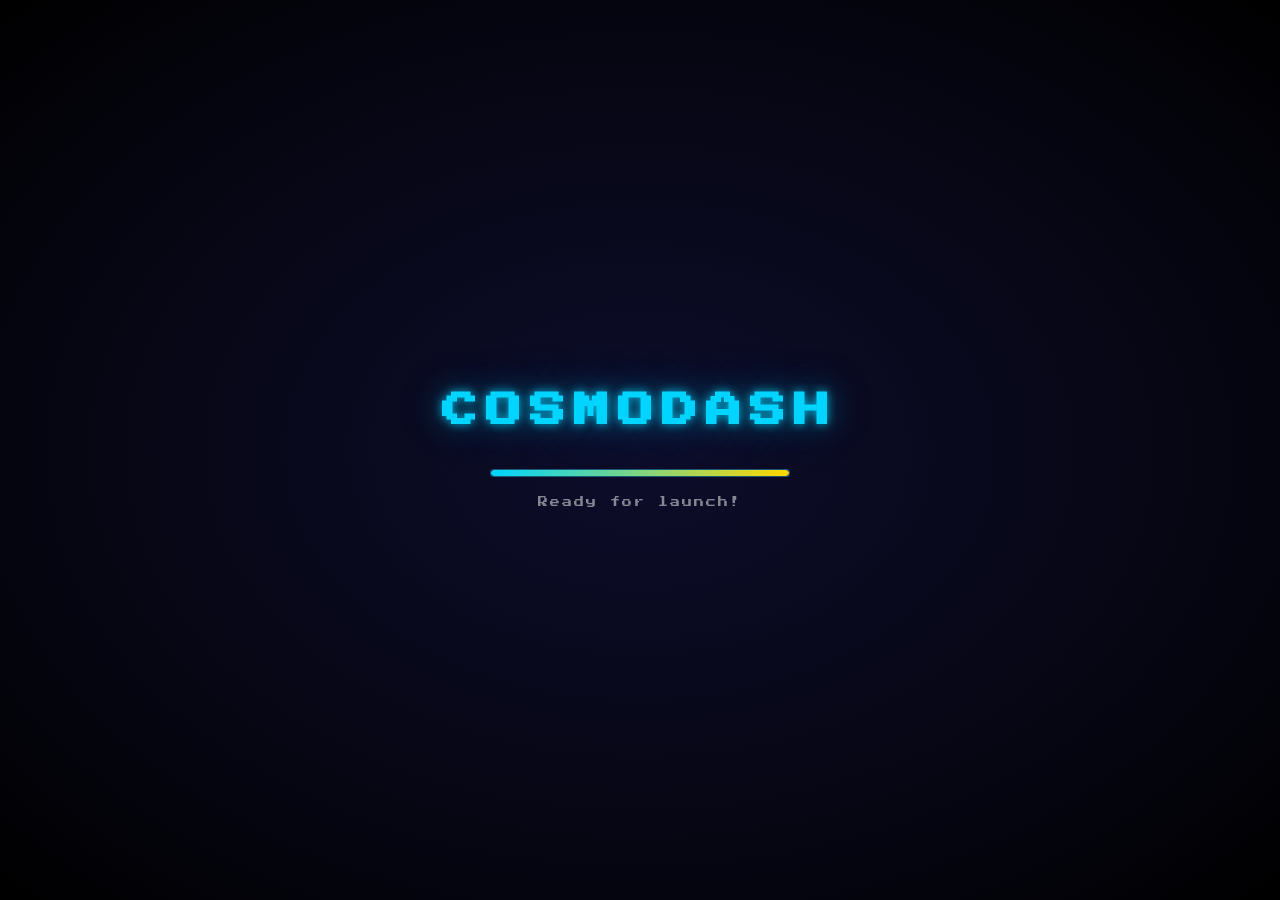
==== index.html @ f9bedfa4 "game initialized" ====
<!DOCTYPE html>
<html lang="en">

<head>
    <meta charset="UTF-8">
    <meta name="viewport" content="width=device-width, initial-scale=1.0">
    <title>CosmoDash — Nova Ryder's Space Adventure</title>
    <meta name="description"
        content="A Super Mario-inspired space adventure platformer. Dash across the solar system as Nova Ryder!">
    <link rel="stylesheet" href="index.css">
    <!-- Retro Pixel Font -->
    <link rel="preconnect" href="https://fonts.googleapis.com">
    <link rel="preconnect" href="https://fonts.gstatic.com" crossorigin>
    <link href="https://fonts.googleapis.com/css2?family=Press+Start+2P&display=swap" rel="stylesheet">
</head>

<body>
    <!-- Loading Screen -->
    <div id="loading-screen">
        <div class="loading-content">
            <h1 class="loading-title">COSMODASH</h1>
            <div class="loading-bar-container">
                <div class="loading-bar" id="loading-bar"></div>
            </div>
            <p class="loading-text" id="loading-text">Initializing engines...</p>
        </div>
    </div>

    <!-- Game Canvas -->
    <canvas id="game-canvas"></canvas>

    <!-- FPS Counter (debug) -->
    <div id="fps-counter" class="debug-ui">FPS: --</div>

    <!-- Entry Point -->
    <script type="module" src="js/engine/Game.js"></script>
</body>

</html>
---- index.css ----
/* ============================================
   CosmoDash — Global Styles
   ============================================ */

/* CSS Reset */
*,
*::before,
*::after {
  margin: 0;
  padding: 0;
  box-sizing: border-box;
}

:root {
  --font-pixel: "Press Start 2P", monospace;
  --color-bg: #0a0a1a;
  --color-primary: #00d4ff;
  --color-secondary: #ff6b35;
  --color-accent: #ffd700;
  --color-danger: #ff3366;
  --color-text: #e0e0ff;
  --color-dark: #06060f;
}

html,
body {
  width: 100%;
  height: 100%;
  overflow: hidden;
  background-color: var(--color-bg);
  font-family: var(--font-pixel);
  -webkit-font-smoothing: none;
  -moz-osx-font-smoothing: unset;
  image-rendering: pixelated;
  image-rendering: crisp-edges;
}

/* ============================================
   Game Canvas
   ============================================ */
#game-canvas {
  display: block;
  position: absolute;
  top: 50%;
  left: 50%;
  transform: translate(-50%, -50%);
  image-rendering: pixelated;
  image-rendering: crisp-edges;
  background-color: var(--color-dark);
  cursor: none;
}

/* ============================================
   Loading Screen
   ============================================ */
#loading-screen {
  position: fixed;
  top: 0;
  left: 0;
  width: 100%;
  height: 100%;
  background: radial-gradient(
    ellipse at center,
    #0d0d2b 0%,
    #050510 70%,
    #000000 100%
  );
  display: flex;
  align-items: center;
  justify-content: center;
  z-index: 1000;
  transition: opacity 0.5s ease-out;
}

#loading-screen.hidden {
  opacity: 0;
  pointer-events: none;
}

.loading-content {
  text-align: center;
}

.loading-title {
  font-family: var(--font-pixel);
  font-size: 36px;
  color: var(--color-primary);
  text-shadow:
    0 0 10px rgba(0, 212, 255, 0.8),
    0 0 30px rgba(0, 212, 255, 0.4),
    0 0 60px rgba(0, 212, 255, 0.2);
  letter-spacing: 8px;
  margin-bottom: 40px;
  animation: titlePulse 2s ease-in-out infinite;
}

@keyframes titlePulse {
  0%,
  100% {
    text-shadow:
      0 0 10px rgba(0, 212, 255, 0.8),
      0 0 30px rgba(0, 212, 255, 0.4);
  }
  50% {
    text-shadow:
      0 0 20px rgba(0, 212, 255, 1),
      0 0 50px rgba(0, 212, 255, 0.6),
      0 0 80px rgba(0, 212, 255, 0.3);
  }
}

.loading-bar-container {
  width: 300px;
  height: 8px;
  background: rgba(255, 255, 255, 0.1);
  border: 1px solid rgba(0, 212, 255, 0.3);
  border-radius: 4px;
  margin: 0 auto 20px;
  overflow: hidden;
}

.loading-bar {
  width: 0%;
  height: 100%;
  background: linear-gradient(90deg, var(--color-primary), var(--color-accent));
  border-radius: 4px;
  transition: width 0.3s ease-out;
  box-shadow: 0 0 10px rgba(0, 212, 255, 0.5);
}

.loading-text {
  font-family: var(--font-pixel);
  font-size: 10px;
  color: rgba(255, 255, 255, 0.5);
  letter-spacing: 2px;
}

/* ============================================
   Debug UI
   ============================================ */
.debug-ui {
  display: none;
  position: fixed;
  font-family: var(--font-pixel);
  font-size: 10px;
  color: #0f0;
  z-index: 999;
  pointer-events: none;
}

.debug-ui.visible {
  display: block;
}

#fps-counter {
  top: 8px;
  right: 8px;
  background: rgba(0, 0, 0, 0.7);
  padding: 4px 8px;
  border-radius: 2px;
}

/* ============================================
   Utility Classes
   ============================================ */
.no-select {
  user-select: none;
  -webkit-user-select: none;
}

/* Focus outline for accessibility */
*:focus-visible {
  outline: 2px solid var(--color-primary);
  outline-offset: 2px;
}
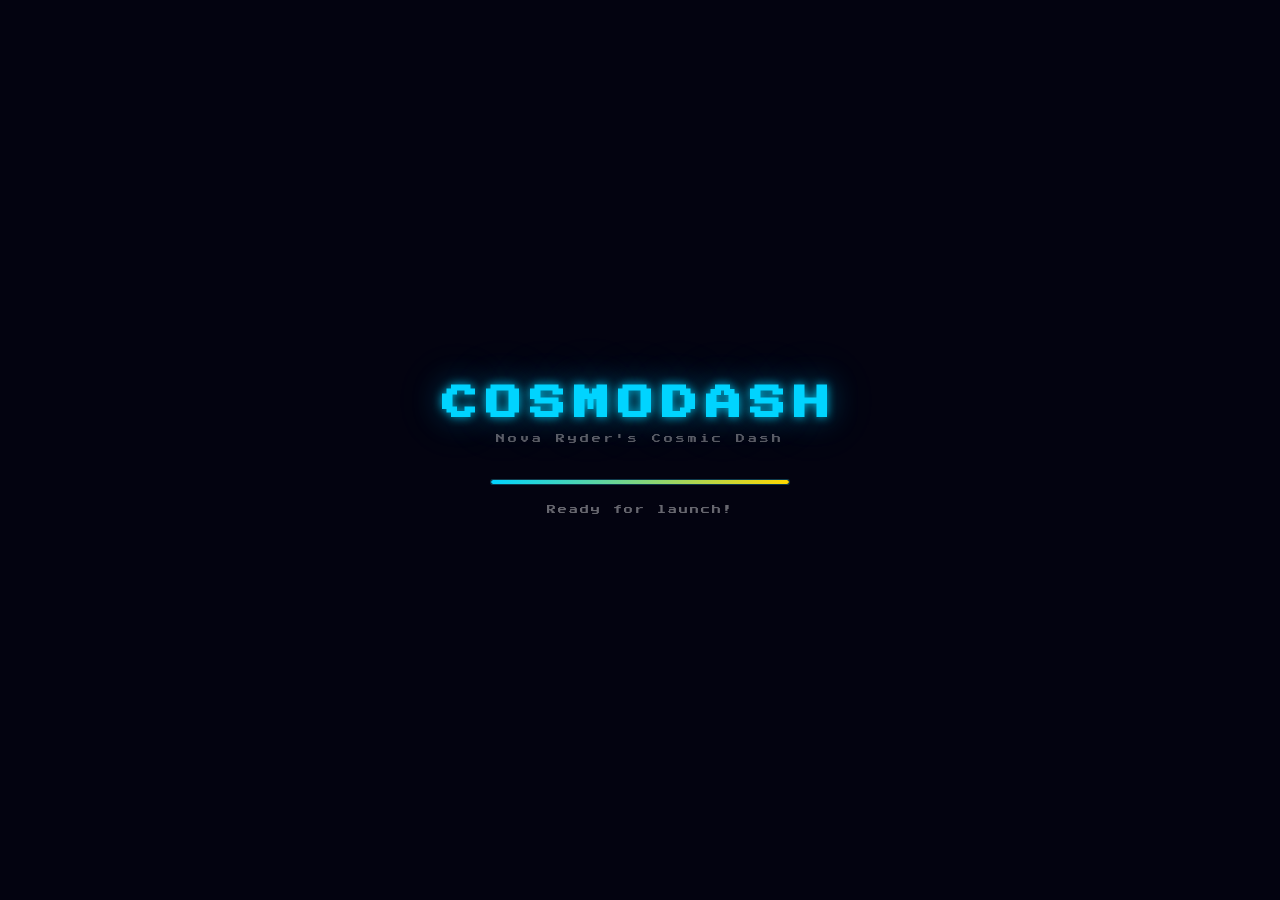
==== commit 3e8c6d54: "character sprited added" ====
--- a/index.html
+++ b/index.html
@@ -3,15 +3,21 @@
 
 <head>
     <meta charset="UTF-8">
-    <meta name="viewport" content="width=device-width, initial-scale=1.0">
-    <title>CosmoDash — Nova Ryder's Space Adventure</title>
+    <meta name="viewport" content="width=device-width, initial-scale=1.0, user-scalable=no">
+    <title>CosmoDash — Nova Ryder's Cosmic Dash</title>
     <meta name="description"
-        content="A Super Mario-inspired space adventure platformer. Dash across the solar system as Nova Ryder!">
-    <link rel="stylesheet" href="index.css">
+        content="A cosmic endless runner. Dash across the solar system as Nova Ryder — jump, dash and survive!">
+
+    <!-- Open Graph (for social sharing) -->
+    <meta property="og:title" content="CosmoDash">
+    <meta property="og:description" content="A cosmic endless runner built from scratch with vanilla JS + Canvas.">
+    <meta property="og:type" content="website">
+
     <!-- Retro Pixel Font -->
     <link rel="preconnect" href="https://fonts.googleapis.com">
     <link rel="preconnect" href="https://fonts.gstatic.com" crossorigin>
     <link href="https://fonts.googleapis.com/css2?family=Press+Start+2P&display=swap" rel="stylesheet">
+    <link rel="stylesheet" href="index.css">
 </head>
 
 <body>
@@ -19,6 +25,7 @@
     <div id="loading-screen">
         <div class="loading-content">
             <h1 class="loading-title">COSMODASH</h1>
+            <p class="loading-subtitle">Nova Ryder's Cosmic Dash</p>
             <div class="loading-bar-container">
                 <div class="loading-bar" id="loading-bar"></div>
             </div>
--- a/index.css
+++ b/index.css
@@ -1,5 +1,6 @@
 /* ============================================
-   CosmoDash — Global Styles
+   CosmoDash — Global Styles (Phase 2)
+   Clean & Professional Pixel-Art UI
    ============================================ */
 
 /* CSS Reset */
@@ -20,6 +21,7 @@
   --color-danger: #ff3366;
   --color-text: #e0e0ff;
   --color-dark: #06060f;
+  --color-surface: #12122a;
 }
 
 html,
@@ -40,14 +42,16 @@
    ============================================ */
 #game-canvas {
   display: block;
-  position: absolute;
-  top: 50%;
-  left: 50%;
-  transform: translate(-50%, -50%);
+  position: fixed;
+  top: 0;
+  left: 0;
+  width: 100%;
+  height: 100%;
+  z-index: 1;
   image-rendering: pixelated;
   image-rendering: crisp-edges;
-  background-color: var(--color-dark);
   cursor: none;
+  background-color: #030310;
 }
 
 /* ============================================
@@ -59,17 +63,12 @@
   left: 0;
   width: 100%;
   height: 100%;
-  background: radial-gradient(
-    ellipse at center,
-    #0d0d2b 0%,
-    #050510 70%,
-    #000000 100%
-  );
+  background: transparent;
   display: flex;
   align-items: center;
   justify-content: center;
   z-index: 1000;
-  transition: opacity 0.5s ease-out;
+  transition: opacity 0.6s ease-out;
 }
 
 #loading-screen.hidden {
@@ -90,8 +89,16 @@
     0 0 30px rgba(0, 212, 255, 0.4),
     0 0 60px rgba(0, 212, 255, 0.2);
   letter-spacing: 8px;
-  margin-bottom: 40px;
+  margin-bottom: 12px;
   animation: titlePulse 2s ease-in-out infinite;
+}
+
+.loading-subtitle {
+  font-family: var(--font-pixel);
+  font-size: 9px;
+  color: rgba(255, 255, 255, 0.35);
+  letter-spacing: 3px;
+  margin-bottom: 36px;
 }
 
 @keyframes titlePulse {
@@ -111,10 +118,10 @@
 
 .loading-bar-container {
   width: 300px;
-  height: 8px;
-  background: rgba(255, 255, 255, 0.1);
-  border: 1px solid rgba(0, 212, 255, 0.3);
-  border-radius: 4px;
+  height: 6px;
+  background: rgba(255, 255, 255, 0.06);
+  border: 1px solid rgba(0, 212, 255, 0.2);
+  border-radius: 3px;
   margin: 0 auto 20px;
   overflow: hidden;
 }
@@ -123,15 +130,15 @@
   width: 0%;
   height: 100%;
   background: linear-gradient(90deg, var(--color-primary), var(--color-accent));
-  border-radius: 4px;
+  border-radius: 3px;
   transition: width 0.3s ease-out;
   box-shadow: 0 0 10px rgba(0, 212, 255, 0.5);
 }
 
 .loading-text {
   font-family: var(--font-pixel);
-  font-size: 10px;
-  color: rgba(255, 255, 255, 0.5);
+  font-size: 9px;
+  color: rgba(255, 255, 255, 0.4);
   letter-spacing: 2px;
 }
 
@@ -155,9 +162,10 @@
 #fps-counter {
   top: 8px;
   right: 8px;
-  background: rgba(0, 0, 0, 0.7);
+  background: rgba(0, 0, 0, 0.8);
   padding: 4px 8px;
   border-radius: 2px;
+  border: 1px solid rgba(0, 255, 0, 0.2);
 }
 
 /* ============================================
